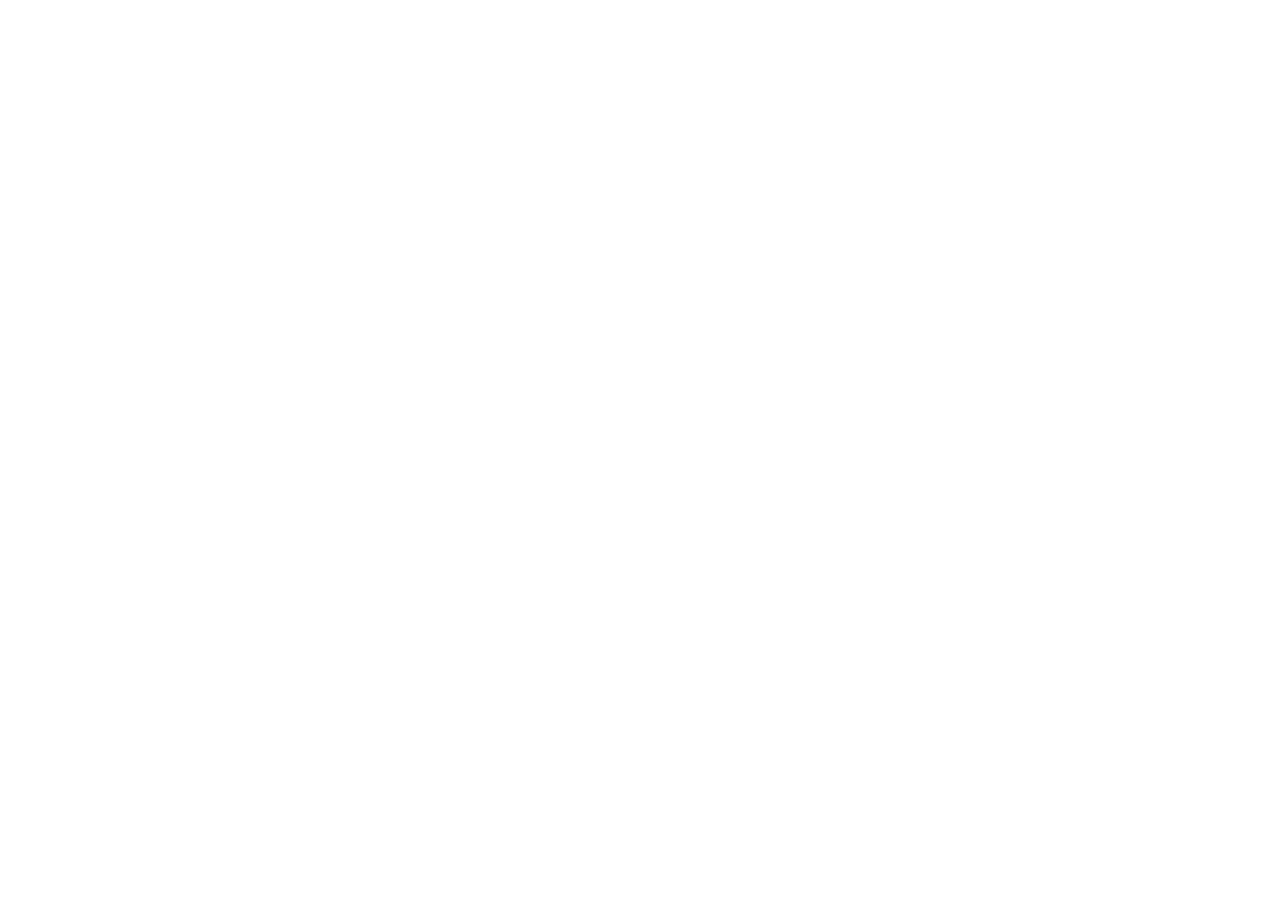
==== game.html @ eb82b104 "first commit" ====
<!DOCTYPE html>
<html lang="pt-br">
	<head>
		<meta charset="utf-8"/>
		<title>
			
		</title>
		<link  href="style/style.css"/>
		<script src="static/javascript/script.js">
		</script>
	</head>
	<body>
		
	</body>
</html>
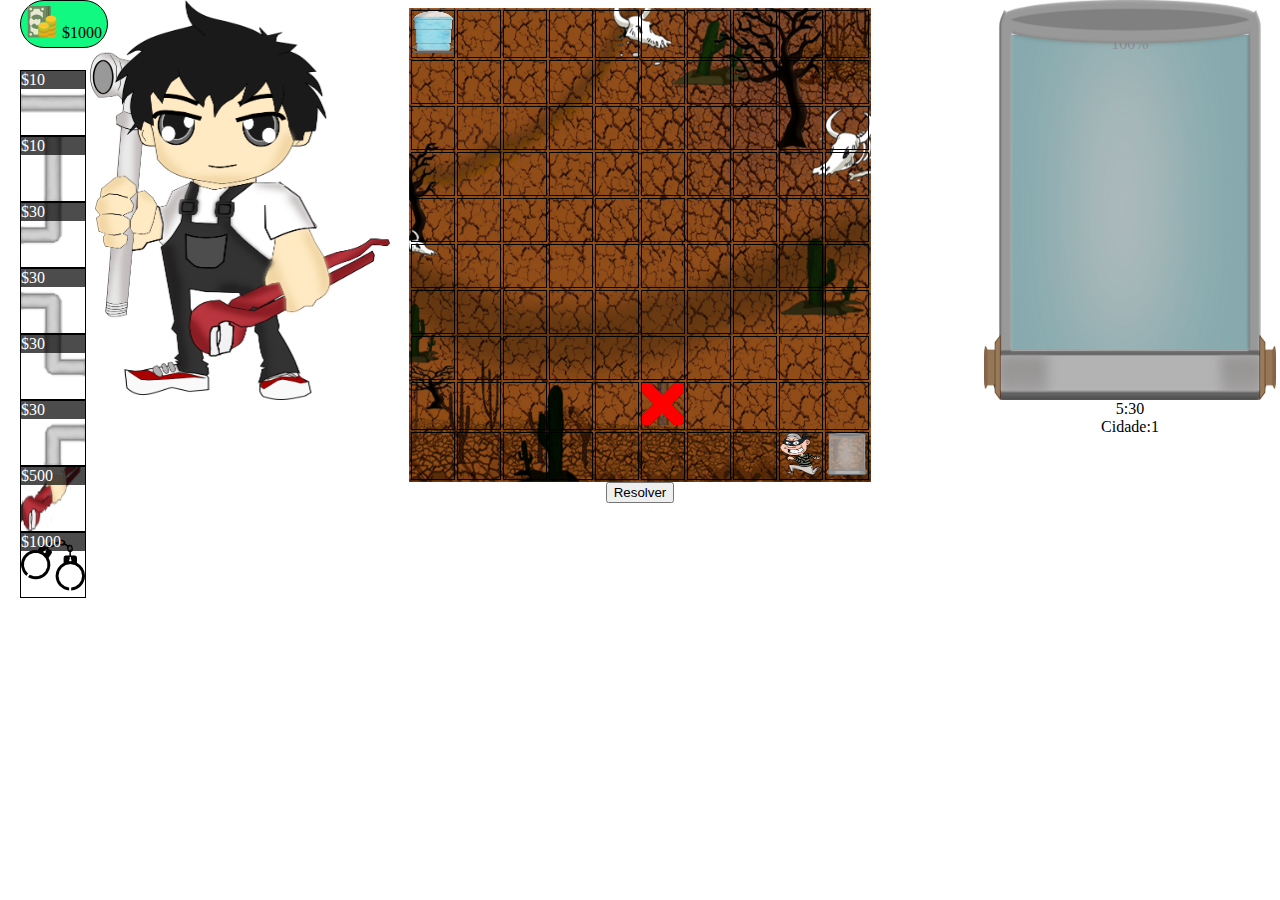
==== commit bbe9c910: "correção interface" ====
--- a/game.html
+++ b/game.html
@@ -3,13 +3,68 @@
 	<head>
 		<meta charset="utf-8"/>
 		<title>
+			Play Dry Quest
+		</title>
+		<link rel="stylesheet" type="text/css"  href="static/style/style.css"/>
+		<script type="text/javascript" src="static/javascript/jQuery.js"></script>
+		<script type="text/javascript" src="static/javascript/estruturas.js"></script>
+		<script type="text/javascript" href="static/javascript/konva.min.js"></script>
+		<script type="text/javascript" src="static/javascript/game.js"></script>
+	</head>
+	<body onload="init();">
+		<div id="menuJogo">
+			<div id="divPontuacao">
+				<img src="static/images/dinheiro.png">
+				$<a id="pontos"></a>
+			</div>
+			<div id="canos">
+				<div id="CanoHorizontal" class="tipoCano">
+					<div class="contador">$10</div>
+				</div>
+				<div id="CanoVertical" class="tipoCano">
+					<div class="contador">$10</div>
+				</div>
+				<div id="CanoEsquerdaCima" class="tipoCano">
+					<div class="contador">$30</div>
+				</div>
+				<div id="CanoEsquerdaBaixo" class="tipoCano">
+					<div class="contador">$30</div>
+				</div>
+				<div id="CanoDireitaCima" class="tipoCano">
+					<div class="contador">$30</div>
+				</div>
+				<div id="CanoDireitaBaixo" class="tipoCano">
+					<div class="contador">$30</div>
+				</div>
+				<div id="consertar" class="tipoCano">
+					<div class="contador">$500</div>
+				</div>
+				<div id="prender" class="tipoCano">
+					<div class="contador">$1000</div>
+				</div>
+			</div>
+			<img id="incanador" src="static/images/encanador.png">
+		</div>
+		<center>
+			<table id="gradeGame"></table>
 			
-		</title>
-		<link  href="style/style.css"/>
-		<script src="static/javascript/script.js">
-		</script>
-	</head>
-	<body>
+			
+			<div id="controle"> 
+				<button id="botaoResetar" onclick="resetar();">Resetar</button> 
+				<button id="botaoResolver" onclick="resolver();">Resolver</button>
+				<button id="botaoProximo" onclick="proximo();">Próxima Fase</button>
+			</div>
+		</center>
+		<div id="mostradores">
+			<img id="caixa" src="static/images/fimGrande.png">
+			<div id="agua">
+				<div id="percent"> </div>
+			</div>
+			<div id="timerPanel">
+				<div id="tempo"></div>
+				<div>Cidade:<a id="cidade"></a></div>
+			</div>	
+		</div>
 		
 	</body>
-</html>+</html>
--- a/static/style/style.css
+++ b/static/style/style.css
@@ -0,0 +1,161 @@
+#gradeGame{
+	background-image: url("../images/background.png");
+	/*min-width: 50%;
+	min-height: 50%;*/
+	/*max-width: 90%;
+	max-height: 90% !important; */
+	background-repeat: no-repeat;
+    background-position: left top;
+    /*background-attachment: fixed;*/
+    background-size: 100% 100%;
+}
+
+#gradeGame td:hover{
+	border: 1px solid yellow;
+}
+tr,td{
+    border: 1px solid black;
+    margin:0px 0px 0px 0px !important;
+    padding:0px 0px 0px 0px !important;
+}
+#botaoProximo{
+	display: none;
+}
+td{
+	width: 42px;
+	height: 42px;
+	margin:0px 0px 0px 0px;
+    padding:0px 0px 0px 0px;
+    background-repeat: no-repeat;
+    background-position: left top;
+    /*background-attachment: fixed;*/
+    background-size: 42px 42px;
+}
+.canoTabuleiro{
+	width: 42px;
+	height: 42px;
+}
+#menuJogo{
+	position: absolute;
+	top:0%;
+	left: 0%;
+	margin-left: 20px;
+}
+#incanador{
+	position: absolute;
+	left: 70px;
+	top: 0px;
+	height: 400px;
+	width: 300px;
+
+}
+.tipoCano{
+	height: 64px;
+	width: 64px;
+	/*float: left;*/
+	border: 1px solid black;
+    margin:0px 0px 0px 0px;
+    padding:0px 0px 0px 0px;
+    background-repeat: no-repeat;
+    background-position: left top;
+    /*background-attachment: fixed;*/
+    background-size: 64px 64px;
+
+}
+#canos{
+	margin-top: 70px;
+}
+#divPontuacao{
+	float: left;
+	padding: 5px;
+	background-color: #11f981;
+	border: 1px solid black;
+	border-radius: 25px;
+}
+.tipoCano:hover{
+	border: 1px solid yellow;
+}
+.contador{
+	background: rgba(0, 0, 0, 0.7);
+	color: white;
+
+}
+
+#CanoHorizontal{
+	background-image: url("../images/horizontal.png");
+}
+#CanoVertical{
+	background-image: url("../images/vertical.png");
+}
+#CanoEsquerdaCima{
+	background-image: url("../images/esquerdaCima.png");
+}
+#CanoEsquerdaBaixo{
+	background-image: url("../images/esquerdaBaixo.png");
+}
+#CanoDireitaCima{
+	background-image: url("../images/direitaCima.png");
+}
+#CanoDireitaBaixo{
+	background-image: url("../images/direitaBaixo.png");
+}
+#consertar{
+	background-image: url("../images/consertar.png");
+}
+#prender{
+	background-image: url("../images/prender.png");
+}
+#mostradores{
+	position: absolute;
+	top: 0%;
+	right: 0%;
+}
+#caixa{
+	position: absolute;
+	right: 0%;
+	/*bottom: 0%;*/
+	height: 400px;
+	width: 300px;
+	z-index: 1000;
+}
+#agua{
+	background-color: #217882;
+	z-index: 1;
+	position: absolute;
+	margin-top:35px;
+	margin-right: 25px;
+	right: 0%;
+	top:0%;
+	height: 315px;
+	width: 250px;
+	text-align: center;
+	color: black;
+}
+#timerPanel{
+	position: absolute;
+	right: 0%;
+	top:0%;
+	margin-top:400px;
+	margin-right: 25px;
+	text-align: center;
+	width: 250px;
+}
+#botaoResetar{
+	display: none;
+}
+
+
+
+
+
+#inicio{
+	background-image: url("../images/telainicial.png");
+	background-repeat: no-repeat;
+    background-position: left top;
+    background-attachment: fixed;
+    background-size: 100% 100%;
+}
+
+#play{
+	background-color: rgba(255,255,255,0.5);
+}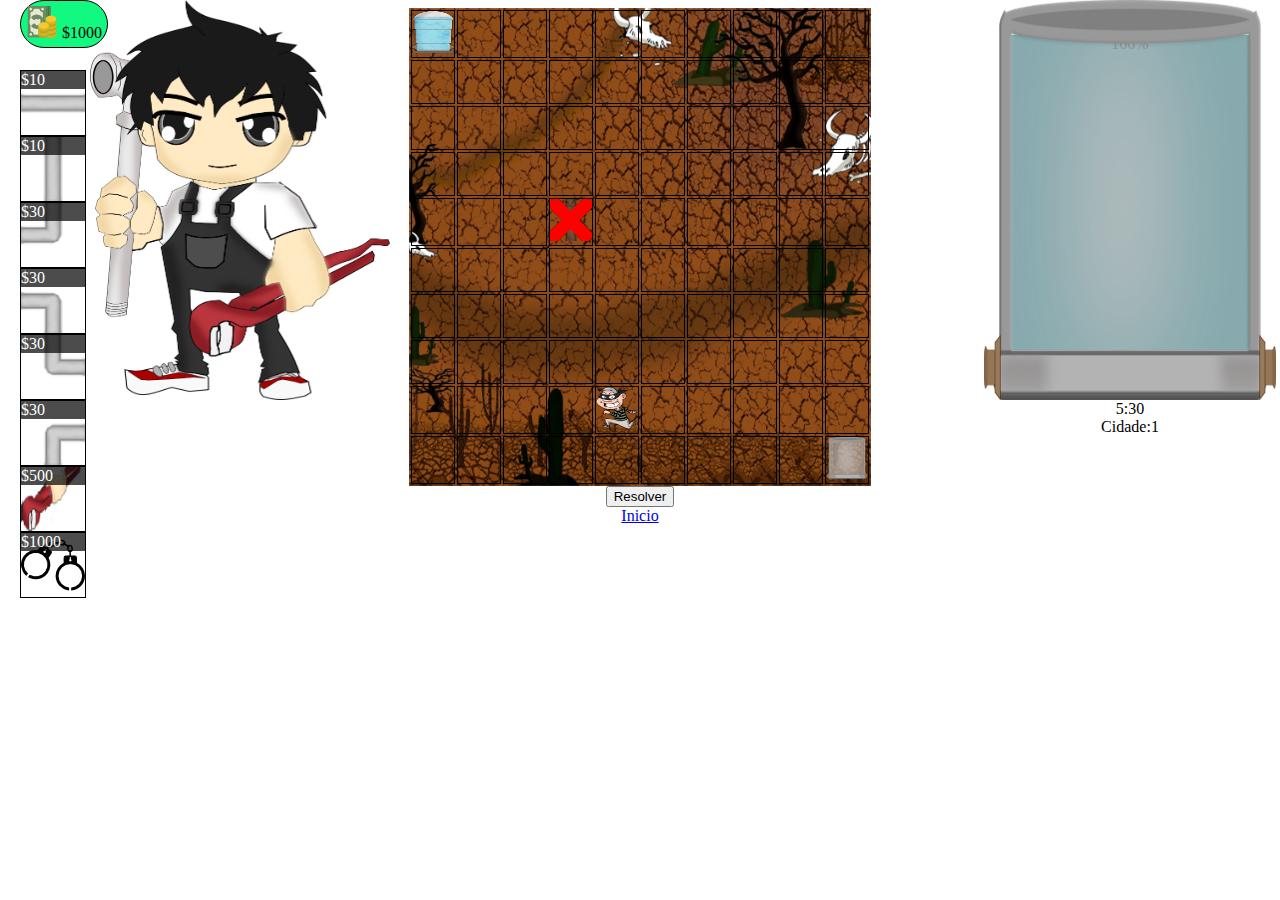
==== commit 0642a824: "fim(?)" ====
--- a/game.html
+++ b/game.html
@@ -54,6 +54,7 @@
 				<button id="botaoResolver" onclick="resolver();">Resolver</button>
 				<button id="botaoProximo" onclick="proximo();">Próxima Fase</button>
 			</div>
+		<a href="index.html">Inicio</a>
 		</center>
 		<div id="mostradores">
 			<img id="caixa" src="static/images/fimGrande.png">
@@ -65,6 +66,5 @@
 				<div>Cidade:<a id="cidade"></a></div>
 			</div>	
 		</div>
-		
 	</body>
 </html>
--- a/static/style/style.css
+++ b/static/style/style.css
@@ -155,7 +155,59 @@
     background-attachment: fixed;
     background-size: 100% 100%;
 }
-
+#menu{
+	position: absolute;
+	top: 40%;
+	left:48%;
+}
 #play{
-	background-color: rgba(255,255,255,0.5);
+	background-color: #4cdfef;
+	font-size: 48px;
+	padding: 10px;
+	border-radius: 24px;
+	text-decoration: none;
+	color: black;
+	margin-bottom: 10px;
+}
+#tutorial{
+	background-color: #f9e31d;
+	font-size: 30px;
+	padding: 10px;
+	border-radius: 24px;
+	text-decoration: none;
+	color: black;
+	margin-bottom: 10px;
+}
+#sobre{
+	background-color: #202ffc;
+	font-size: 30px;
+	padding: 10px;
+	border-radius: 24px;
+	text-decoration: none;
+	color: white;
+}
+#divTutorial{
+	position: absolute;
+	left: 0%;
+	top: 0%;
+}
+.tutorialIM{
+	height: 100%;
+	width:100%;
+}
+#sobreContent{
+	background-color: white;
+	border-radius: 25px;
+	width: 50%;
+	height: 50%;
+	position: absolute;
+	top: 25%;
+	left: 25%;
+}
+.itemMenu{
+	margin-top: 50px;
+}
+.foto{
+	width: 64px;
+	height: 64px;
 }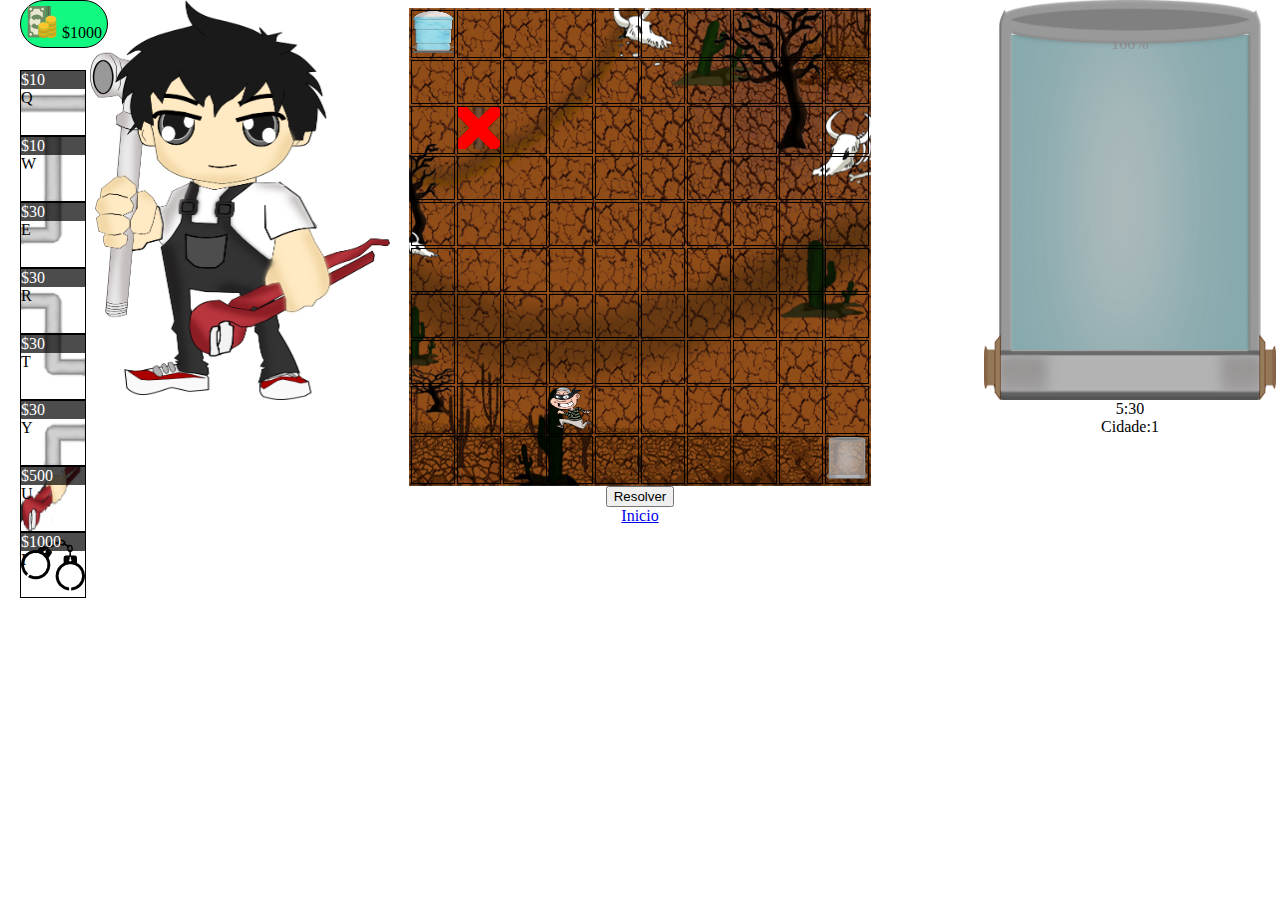
==== commit 0a07cef1: "Update game.html" ====
--- a/game.html
+++ b/game.html
@@ -20,27 +20,35 @@
 			<div id="canos">
 				<div id="CanoHorizontal" class="tipoCano">
 					<div class="contador">$10</div>
+					<div class="atalho">Q</div>
 				</div>
 				<div id="CanoVertical" class="tipoCano">
 					<div class="contador">$10</div>
+					<div class="atalho">W</div>
 				</div>
 				<div id="CanoEsquerdaCima" class="tipoCano">
 					<div class="contador">$30</div>
+					<div class="atalho">E</div>
 				</div>
 				<div id="CanoEsquerdaBaixo" class="tipoCano">
 					<div class="contador">$30</div>
+					<div class="atalho">R</div>
 				</div>
 				<div id="CanoDireitaCima" class="tipoCano">
 					<div class="contador">$30</div>
+					<div class="atalho">T</div>
 				</div>
 				<div id="CanoDireitaBaixo" class="tipoCano">
 					<div class="contador">$30</div>
+					<div class="atalho">Y</div>
 				</div>
 				<div id="consertar" class="tipoCano">
 					<div class="contador">$500</div>
+					<div class="atalho">U</div>
 				</div>
 				<div id="prender" class="tipoCano">
 					<div class="contador">$1000</div>
+					<div class="atalho">I</div>
 				</div>
 			</div>
 			<img id="incanador" src="static/images/encanador.png">
--- a/static/style/style.css
+++ b/static/style/style.css
@@ -1,5 +1,6 @@
 #gradeGame{
 	background-image: url("../images/background.png");
+	z-index:9000;
 	/*min-width: 50%;
 	min-height: 50%;*/
 	/*max-width: 90%;
@@ -210,4 +211,4 @@
 .foto{
 	width: 64px;
 	height: 64px;
-}+}
